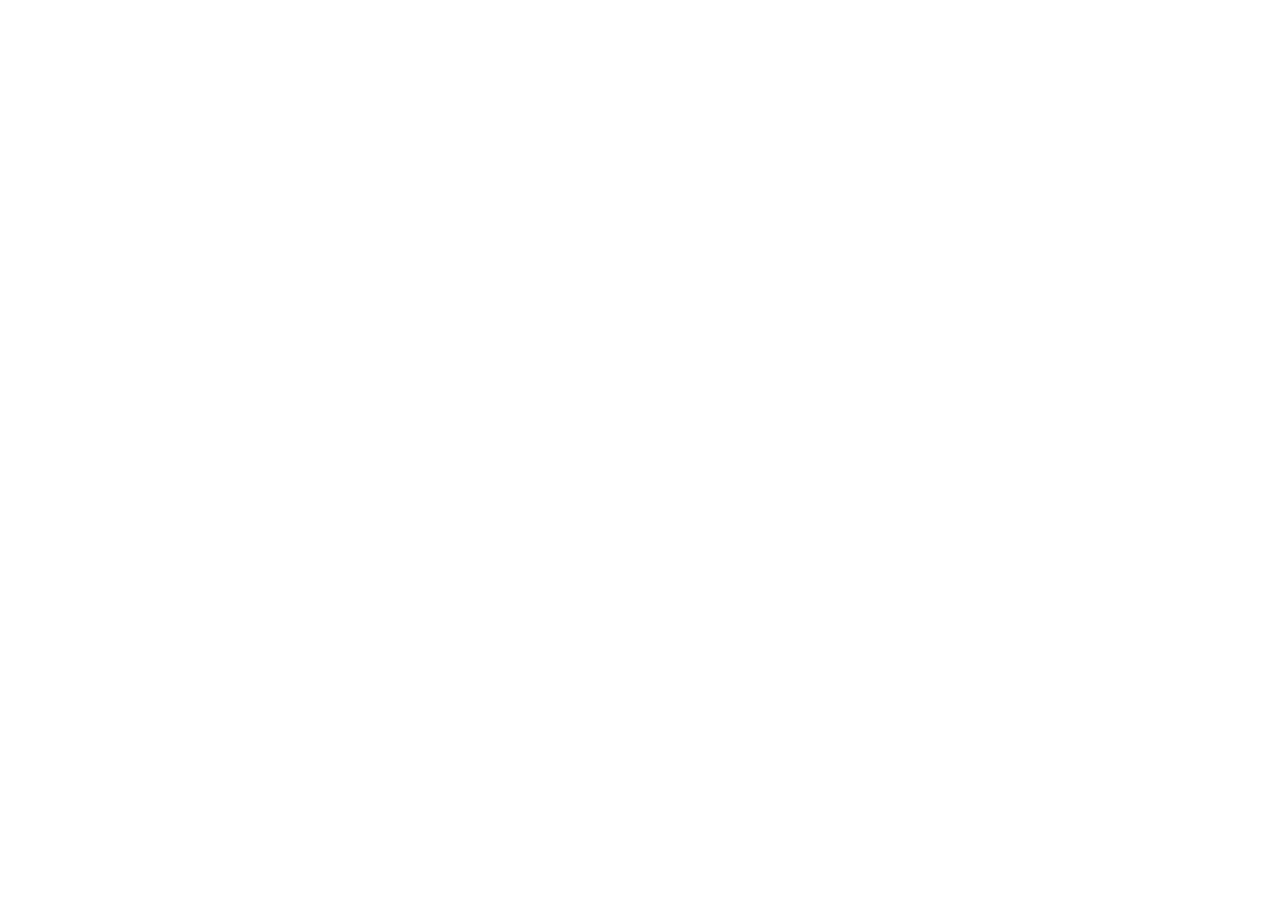
==== index.html @ fb5b2f34 "pepsiCard" ====
<!DOCTYPE html>
<html lang="en">
<head>
    <meta charset="UTF-8">
    <meta http-equiv="X-UA-Compatible" content="IE=edge">
    <meta name="viewport" content="width=device-width, initial-scale=1.0">
    <link rel="stylesheet" href="./css/base.css">
    <link rel="stylesheet" href="./css/main.css">
    <link rel="stylesheet" href="./css/responsive.css">
    <title>pepsiCard</title>
</head>
<body>
    <div class="card">
        <div class="circle"></div>
        <img src="./img/can-pepsi-zero-sugar-mango.png" alt="">

        <div class="content"></div>
    </div>
</body>
</html>
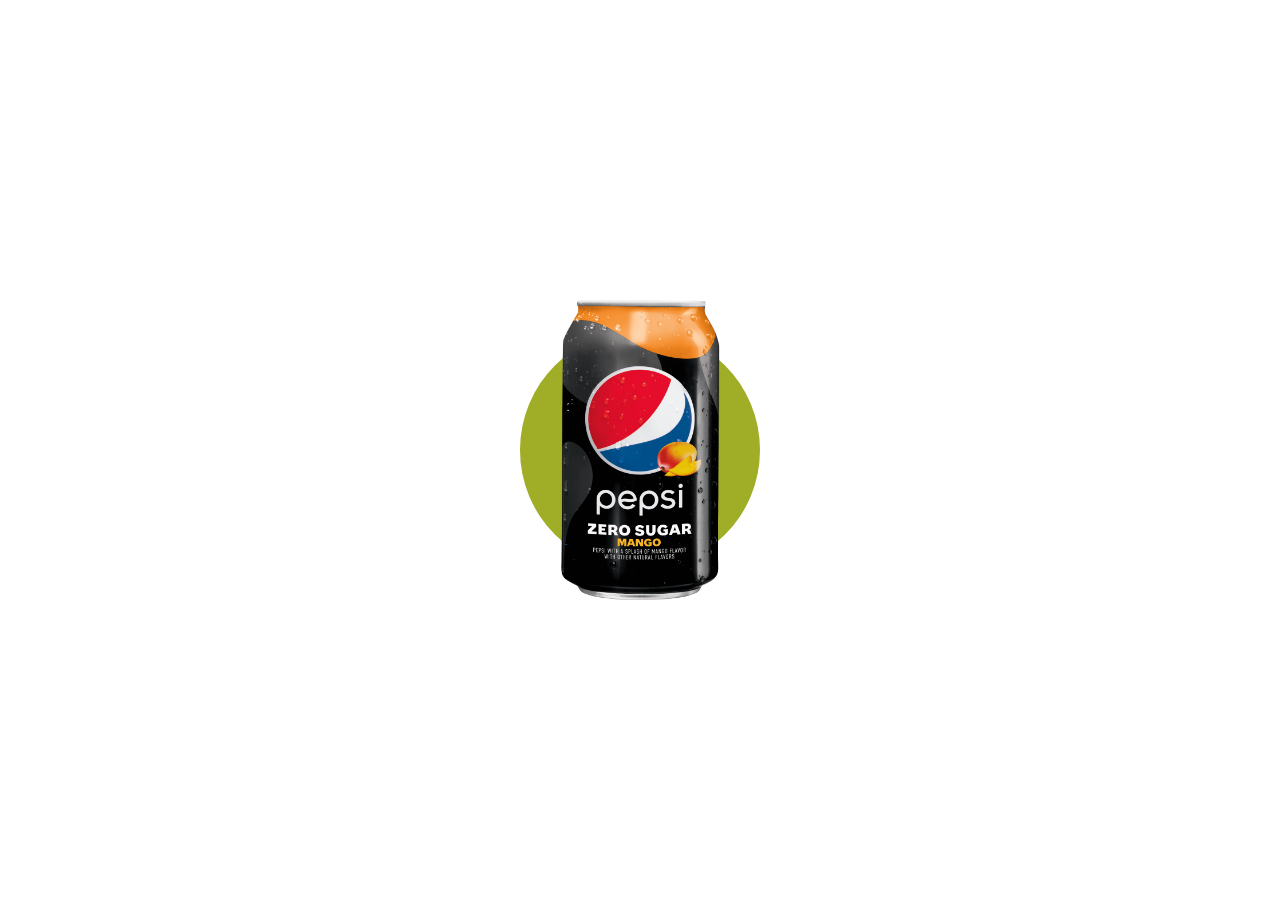
==== commit 1d618bb9: "Update index.html" ====
--- a/index.html
+++ b/index.html
@@ -4,17 +4,17 @@
     <meta charset="UTF-8">
     <meta http-equiv="X-UA-Compatible" content="IE=edge">
     <meta name="viewport" content="width=device-width, initial-scale=1.0">
-    <link rel="stylesheet" href="./css/base.css">
-    <link rel="stylesheet" href="./css/main.css">
-    <link rel="stylesheet" href="./css/responsive.css">
+    <link rel="stylesheet" href="./assets/css/base.css">
+    <link rel="stylesheet" href="./assets/css/main.css">
+    <link rel="stylesheet" href="./assets/css/responsive.css">
     <title>pepsiCard</title>
 </head>
 <body>
     <div class="card">
         <div class="circle"></div>
-        <img src="./img/can-pepsi-zero-sugar-mango.png" alt="">
+        <img src="./assets/img/can-pepsi-zero-sugar-mango.png" alt="">
 
         <div class="content"></div>
     </div>
 </body>
-</html>+</html>
--- a/assets/css/base.css
+++ b/assets/css/base.css
@@ -0,0 +1,13 @@
+* {
+    margin: 0;
+    padding: 0;
+    box-sizing: border-box;
+    font-family: 'Poppins', sans-serif;
+}
+
+body {
+    display: flex;
+    justify-content: center;
+    align-items: center;
+    min-height: 100vh;
+}
--- a/assets/css/main.css
+++ b/assets/css/main.css
@@ -0,0 +1,69 @@
+
+
+.card {
+    position: relative;
+    width: 600px;
+    height: 350px;
+    display: flex;
+    align-items: center;
+}
+
+.card .circle {
+    position: absolute;
+    top: 0;
+    left: 0;
+    height: 100%;
+    width: 100%;
+    border-radius: 20px;
+    overflow: hidden;
+    transition: 0.5s;  
+}
+
+.card .circle::before {
+    content: '';
+    position: absolute;
+    top: 0;
+    left: 0;
+    width: 100%;
+    height: 100%;
+    background: #a0ad27;;
+    clip-path: circle(120px at center);
+    transition: 0.5s;
+}
+
+.card .circle:hover:before { 
+    background: #eb8c1b;
+    clip-path: circle(400px at center);
+}
+
+.card img {
+    position: absolute;
+    top: 50%;
+    left: 50%;
+    transform: translate(-50%, -50%);
+    height: 300px;
+    pointer-events: none;
+    transition: 0.5s;
+}
+
+.card:hover img {
+    left: 72%;
+    height: 500px;
+}
+
+.card .content {
+    position: relative;
+    width: 50%;
+    left: 20%;
+    padding: 20px 20px 20px 40px;
+    transition: 0.5s;
+    opacity: 0;
+    visibility: hidden;
+}
+
+.card:hover .content {
+    left: 0;
+    opacity: 1;
+    visibility: visible;
+}
+
--- a/assets/css/responsive.css
+++ b/assets/css/responsive.css
@@ -0,0 +1,30 @@
+@media (max-width: 991px) {
+    .card {
+        /* width: auto; */
+        max-width: 350px;
+        align-items: flex-start;
+        margin: 10px;
+    }
+
+    .card:hover {
+        height: 600px;
+    }
+
+    .card .content {
+        width: 100%;
+        left: 0;
+        padding: 30px;
+    }
+
+    .card:hover img {
+        top: 70%;
+        left: 50%;
+        height: 320px;
+    }
+}
+
+@media (max-width:450px) {
+    .card .content {
+        padding: 20px;
+    }
+}
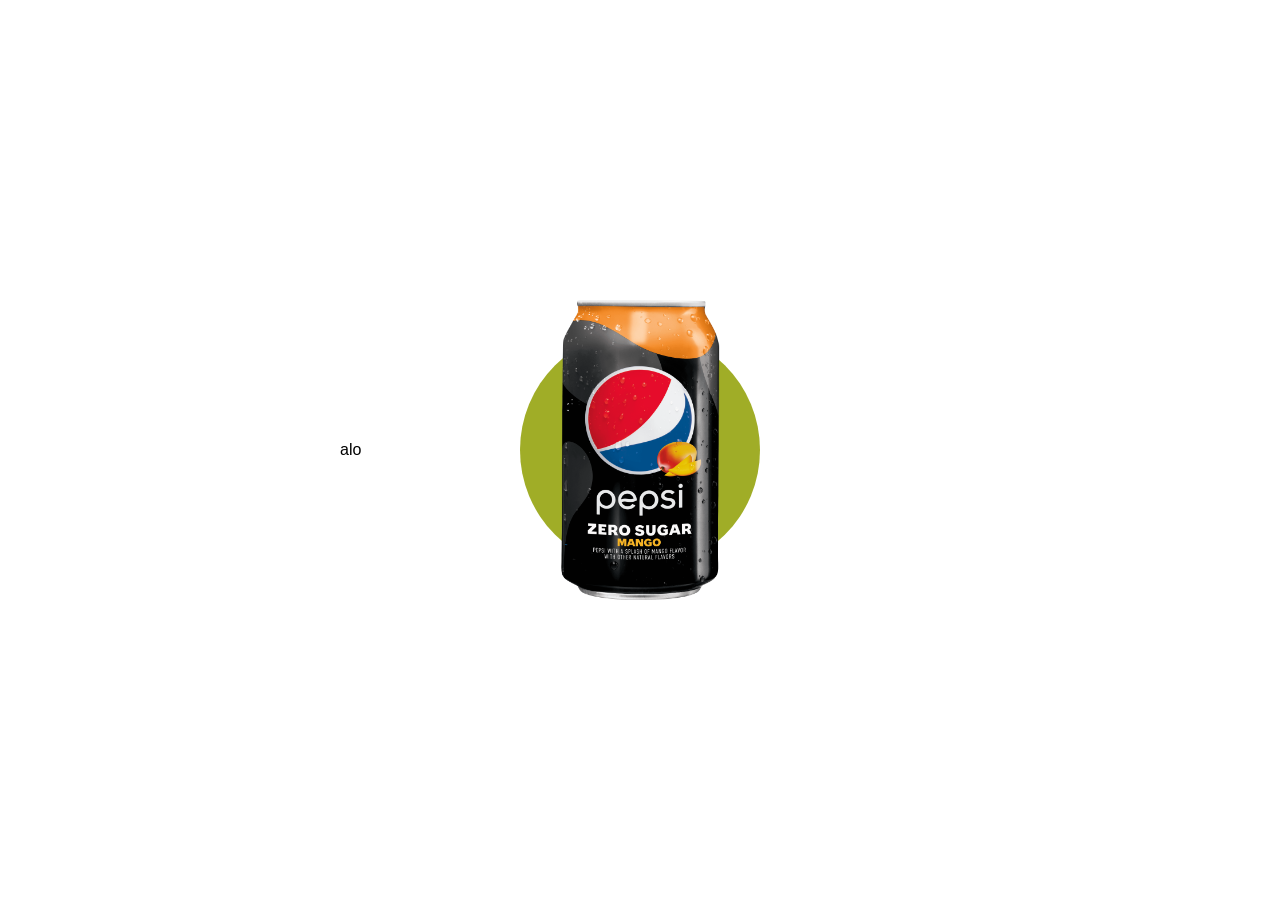
==== commit a69d62ab: "pha choi" ====
--- a/index.html
+++ b/index.html
@@ -13,7 +13,7 @@
     <div class="card">
         <div class="circle"></div>
         <img src="./assets/img/can-pepsi-zero-sugar-mango.png" alt="">
-
+            alo
         <div class="content"></div>
     </div>
 </body>
